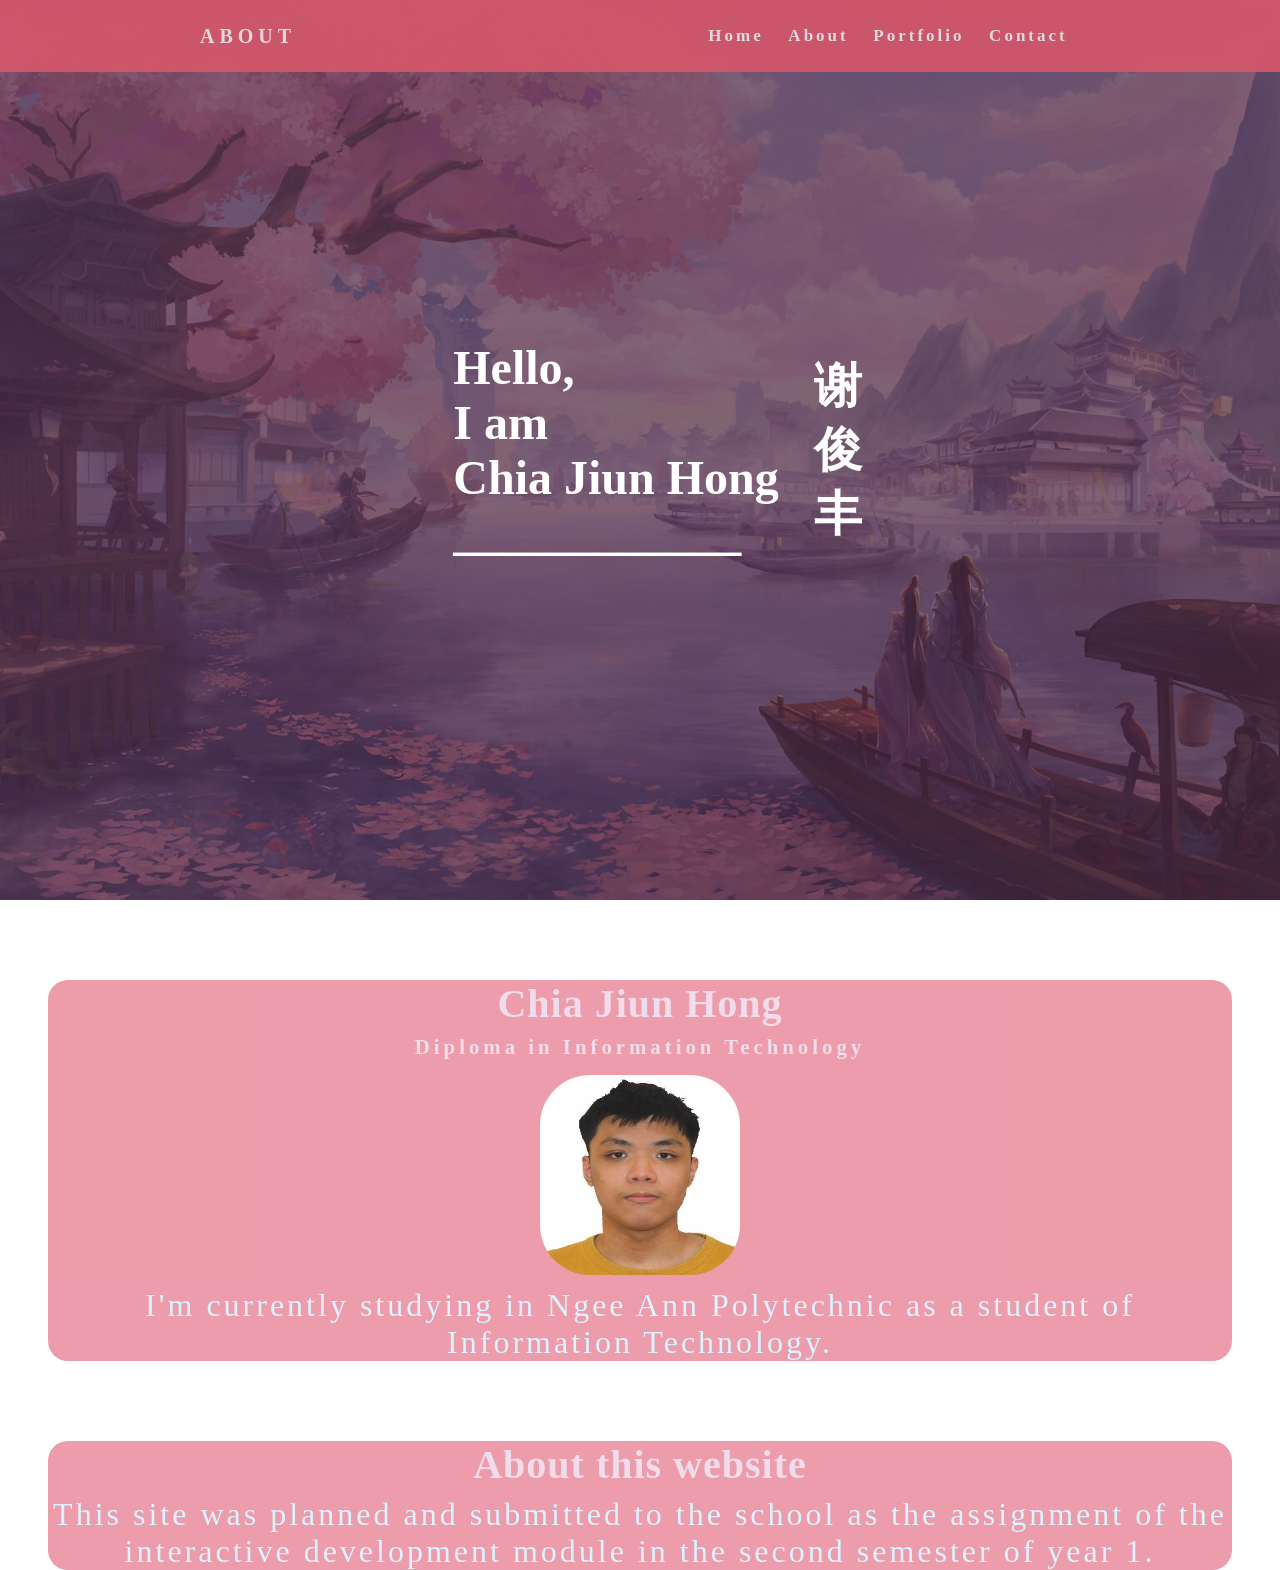
==== About.html @ ff0fc110 "try" ====
<!DOCTYPE html>
<html>
    <head>
        <meta charset="utf-8">
        <meta http-equiv="X-UA-Compatible" content="IE=edge">
        <title>About me by Jiun Hong</title>
        <meta name="description" content="">
        <meta name="viewport" content="width=device-width, initial-scale=1">
        <link href="https://fonts.googleapis.com/css2?family=Poppins:ital,wght@1,200&family=Zen+Antique&display=swap" rel="stylesheet">
        <link href="https://fonts.googleapis.com/css2?family=Dosis:wght@300&family=PT+Sans+Narrow&family=Poppins:ital,wght@1,200&family=Zen+Antique&display=swap" rel="stylesheet">
        <link rel="stylesheet" href="style.css">
    </head>

    <body>
        <!--Navigation Bar-->
        <nav>
            <div class="logo">
                <h4>About</h4>
            </div>
            <ul class="nav-links">
                <li>
                    <a href='index.html'>Home</a>
                </li>
                <li>
                    <a href='About.html'>About</a>
                </li>
                <li>
                    <a href='Portfolio.html'>Portfolio</a>
                </li>
                <li>
                    <a href='Contact.html'>Contact</a>
                </li>
            </ul>
            <!--For mobileeee-->
            <div class="burger">  <!--可爱可亲的三条线-->
                <div class= "line1"></div>
                <div class= "line2"></div>
                <div class= "line3"></div>
            </div>
        </nav>

        <section id="hero">
            <div class="hero container">              
                <div>
                    <h1>Hello,</h1>
                    <h1>I am </h1>
                    <h1>Chia Jiun Hong</h1>
                    <h1>____________</h1>
                </div>
                <div class='chinese-name'>
                    <h1>谢<span></span></h1>
                    <h1>俊<span></span></h1>
                    <h1>丰<span></span></h1>
                </div>
            </div>
        </section>

        <section class="About">
            <div class="AboutMe">
                <h1>Chia Jiun Hong</h1>
                <h2>Diploma in Information Technology</h2>
                <div class="image">
                    <img src="/png/Selfie.jpg" alt="Photograph of me">
                </div>
                <p>
                I'm currently studying in Ngee Ann Polytechnic as a student of Information Technology.</p>
                </p>
            </div>
            <div class="AboutWebsite">
                <h1>About this website</h1>
                <p>This site was planned and submitted to the school as the assignment of the interactive development module in the second semester of year 1.</p>
            </div>
        </section>
        <Section class="About website">

        </Section>
        <script src="Disaster.js"></script>
    </body>
</html>
---- style.css ----
/*Start of Some variable*/
:root {
    --ff--primary: 'poppins,sans-serif;'
    --ff--accent: 'Dosis,sans-serif;'
}
/*End of Some variable*/

/*Start of Implement fixed background image for every page*/
html{
    background: url(/png/wallpaper.jpeg)center fixed;
    background-size:cover;
    width: 100%;
    height: 100%;
}
/*End of Implement fixed background image for every page*/

/*Removing the annoying default margin and padding*/
*{
    margin: 0px;
    padding: 0px;
    box-sizing: border-box;
    font-family: var(--ff--primary);
}

nav{
    display: flex;
    justify-content: space-around;
    align-items: center;
    min-height: 8vh;
    background-color: rgb(209, 87, 107);
    opacity: 95%;
    position: fixed;
    width:100%;
    z-index: 1;
}

.logo{
    color: rgb(226,226,226);
    text-transform: uppercase;
    letter-spacing: 5px;
    font-size: 20px;
    border-radius: 50px;
}

.nav-links{
    display: flex;
    justify-content: space-around;
    width:30%;
}

.nav-links li{
    list-style: none;
}

.nav-links a{

    color: rgb(226,226,226);
    text-decoration: none;
    letter-spacing: 3px;
    font-weight: bold;
    font-size: 17px;  
}

.nav-links a:hover,
.nav-links a:focus{
    background-color:rgb(212, 49, 49);
    border-radius:20px;
}

.nav-links a:active{
    color:rgb(243, 155, 155);
}

.burger{
    display:none;
    cursor: pointer;
}

.burger div{
    width: 25px;
    height: 3px;
    background-color: rgb(226,226,226);
    margin:5px;
    transition: all 0.3s ease;
}

@media screen and (max-width:1024px){
    .nav-links{
        width: 60%;
    }
}

@media screen and (max-width:768px){
    body{
        overflow-x: hidden;
    }

    .nav-links{
        position: absolute;
        right: 0px;
        height: 92vh;
        top: 8vh;
        background-color: rgb(209, 87, 107);
        opacity:0.9;
        display: flex;
        flex-direction: column;
        align-items: center;
        width: 20%;
        transform: translateX(100%);
        transition: transform 0.4s ease-in;
    }

    .nav-links li{            
        opacity: 0;
    }


    .burger{
        display: block;
    }

    .nav-links a{
        font-size: 15px;
    }

}

@media screen and (max-width:610px) {
    .nav-links a{
        font-size: 12px;
    }

    .nav-links {
        width:25%;
    }

    .logo {
        font-size: 15px;
    }
}

.nav-active{
    transform: translateX(0%);
}

@keyframes navLinkFade{
    from{
        opacity: 0;
        transform: translateX(50px);
    }
    to{
        opacity: 1;
        transform: translateX(0px);
    }
}

.toggle .line1{
    transform: rotate(-45deg) translate(-5px,6px);
}
.toggle .line2{
    opacity: 0;
}
.toggle .line3{
    transform: rotate(45deg) translate(-5px,6px);
    
}

*,
*::before,
*::after{
    box-sizing: border-box;
}
/*End of Navigation*/

/*Start of Hero Section*/
.container {
    min-height: 100vh;
    width: 100%;
    display: flex;
    align-items: center;
    justify-content: center;
}

.hero{
    background-position: top center;
    position: relative;
    z-index: -1;
}

.hero::after{
    z-index: -1;
    content: '';
    position: absolute;
    left: 0;
    top: 0;
    height: 100%;
    width: 100%;
    background-color: rgb(77, 45, 72);
    opacity: 0.7;
}

#hero .hero{
    max-width: 1500px;
    margin: 0 auto;
    padding: 0 50px;
    justify-content:center;
}

.hero h1{
    display: block;
    width: fit-content;
    font-family: var(--ff--primary);
    font-size: 3rem;
    position: relative;
    color: transparent;
    animation: text_reveal 0.5s ease forwards;
    animation-delay: 1s;
}

/*Start of Aniamtion of Chinese Name in About page*/
.chinese-name h1{
    left:35px;
    animation-delay:1.3s;
}

.chinese-name span{
    position: absolute;
    top: 0;
    left: 0;
    height: 100%;
    width: 0%;
    background-color: rgb(241, 82, 117);
    animation: text_reveal_box 1s ease;
    animation-delay: 1s;
}

@media screen and (max-width:520px) {
    .hero h1{
        font-size: 2rem;
    }
}
@keyframes text_reveal_box{
    50%{
        width: 100%;
        left:0;
    }
    100%{
        width: 0;
        left: 100%;
    }
}
@keyframes text_reveal{
    100%{
        color: white;
    }
}

/*End of Aniamtion of Chinese Name in About page*/

/*End of Hero Section*/

/*Start of About*/
/*About me section and About Website*/
.About{
    margin:3rem;
    margin-top:5rem;
}
.AboutWebsite,
.AboutMe{
    background:rgb(235, 146, 161);
    position:relative;
    margin: 0 auto;
    margin-top: 2rem;
    text-align: center;
    border-radius: 20px;
    opacity: 90%;
    
}

.ProjectArea h1,
.AboutWebsite h1,
.AboutMe h1{
    font-family: var(--ff--primary);
    color:rgb(240, 217, 235);
    font-size: 2.5rem;
    font-weight: 700;
    letter-spacing: 1px;
    margin-bottom: 0.5rem;
}
.AboutMe h2{
    color:rgb(240, 217, 235);
    font-size:1.3rem;
    font-weight:600;
    letter-spacing: 4px;
    margin-bottom: 1rem;
}

.AboutMe .image img{
    border-radius:50px;
    width:200px;
    height:200px;
    margin-bottom:0.5rem;
}

.AboutWebsite p,
.AboutMe p{
    color:rgb(218, 241, 255);
    font-size : 8px;
    font-size:2rem;
    font-weight:500;
    letter-spacing: 3px;
    margin-bottom: 5rem;
}

/*My Portfolio*/
.Portfolio-Title h1{
    background-color:rgb(245, 156, 205);
    position:relative;
    margin: 0 auto;
    padding: 0 3rem;
    text-align: center;
    margin-top:1rem;
    color:rgb(255, 255, 255);
    font-size: 2.5rem;
    font-weight: 700;
    letter-spacing: 5px;
    margin-bottom: 0.5rem;
    opacity: 80%
}

/*Start of Displaying Cert*/
.cert{
    padding-top:2rem;
    text-align: center;

}
.cert ul li{
    list-style: none;
}

.cert ul{
    display: flex;
    flex-wrap: wrap;
}

.cert ul li{
    height: 40vh;
    flex-grow: 1;
}

.cert ul li img{
    width:250px;
    height:300px;
}

@media (max-height: 480px){

    .cert ul li{
        height: 75vh;
    }

    .cert ul li img{
        width: 100%;
        max-height: vh;
        margin: 2%;
    }
}

@media screen and (max-width: 480px){
    .Portfolio-Title h1{
        font-size: 1.8rem;
    }
}
/*End of Displaying Cert*/

/*Start of Project Card*/
.section-class{
    display:flex;
    flex-wrap: wrap;
    max-height: 75vh;
    line-height: 1.8;
    font-family: sans-serif; 
    justify-content: space-around;  
    margin:10px;
}

/*Change background image of my portfolio card*/
.img1{
    background-image: url(/png/IDP.png);
}
.img2,
.img3{
    background-image: url(/png/wallpaper.jpg);
}
/*End of changing card background img*/

/*Start of card detail*/
.card{
    color: white;
    background-size: cover;
    padding: 10rem 0 0;
    max-width:35ch;
    overflow: hidden;
    /*Animation*/
    transition: transform 500ms ease;
}

.card-content {
    --padding: 1.5rem; /*自定义*/
    padding: var(--padding);
    background: linear-gradient(
    hsl(0 0% 0%/0),
    hsl(0 0% 0%/0.3)20%,
    hsl(0 0% 0%/1)
    );
}

.card-title {
    position: relative;
    width: max-content;
    bottom:5px;
}

.card-title::after{
    content: "";
    position: absolute;
    height: 4px;
    left: calc(var(--padding) * -1);
    bottom:-2px;
    width: calc(100% + var(--padding));
    background:rgb(240, 70, 98);
    transform-origin: left;
    transition: transform 500ms ease;
}

.card:hover .card-title::after,
.card:focus-within .card-tile::after{
    transform: scaleX(1);
}

.card-body{
    color: rbg(255 255 255 / 0.05);
}

.button{
    cursor: pointer;
    display: inline;
    text-decoration: none;
    color: black;
    background-color:rgb(248, 197, 206);
    padding: 0.3em 1.25em;
    border-radius: 0.25em;
}

.button:hover,
.button:focus{
    background-color: rgb(253, 18, 77);
}
/*End of Card Detail*/
/*Mobile*/
/*Check is there device like mice */
@media (hover) {    
    .card-content{
        transform: translateY(65%);
        transition: transform 500ms ease;
    }

    .card:hover .card-content,
    .card:focus-within .card-content{
        transform: translateY(0);
        transition-delay: 500ms;
    }

    .card:focus-within .card-content {
        transition-duration: 0ms;
    }

    .card-content >*:not(.card-title) {
        opacity: 0;
        transition: opacity 500ms linear;
    }

    .card:hover .card-content>*:not(.card-title),
    .card:focus-within .card-content>*:not(.card-title){
        opacity: 1;
        transition-delay: 750ms;
    }

    .card-title:after{
        transform: scaleX(0);
    }
}

/*End of Project Card*/

/*Start of contact section*/
.contact{
    display: flex;
    height: 100vh;
    justify-content: center;
    align-items: center;
}

.contact-form{
    max-width:700px;
    width: 100%;
    background: rgb(231, 108, 156);
    opacity: 93%;
    padding: 25px 30px;
    border-radius: 5px;
}

.contact-form .title{
    font-size: 25px;
    font-weight: 500;
    position: relative;
}

.contact-form form .user-details{
    display: flex; 
    flex-wrap: wrap;
    justify-content: space-between;
    margin: 20px 0 12px 0;
}

form .user-details .input-box{
    width: calc(100% / 2 -20px);
}

.user-details .input-box .details{
    font-weight: 500;
    margin-bottom: 5px;
}

.user-details .input-box input,
.user-details .input-box textarea
{
    display: block;
    height: 45px;
    width: 100%;
    outline: none;
    border-radius: 5px;
    border: 1px solid white;
    padding-left: 15px;
    font-size: 16px;
}
.user-details .input-box textarea{
    resize: vertical;
}

form .submit-button input{
    height: 100%;
    width: 100%;
    outline: none;
    color: rgb(248, 194, 221);
    font-size: 18px;
    font-weight: 500;
    border-radius: 5px;
    letter-spacing: 1px;
    background: linear-gradient(80deg,rgb(233, 60, 126), rgb(226, 75, 146),rgb(233, 60, 126));
}

/*End of Contact Section*/
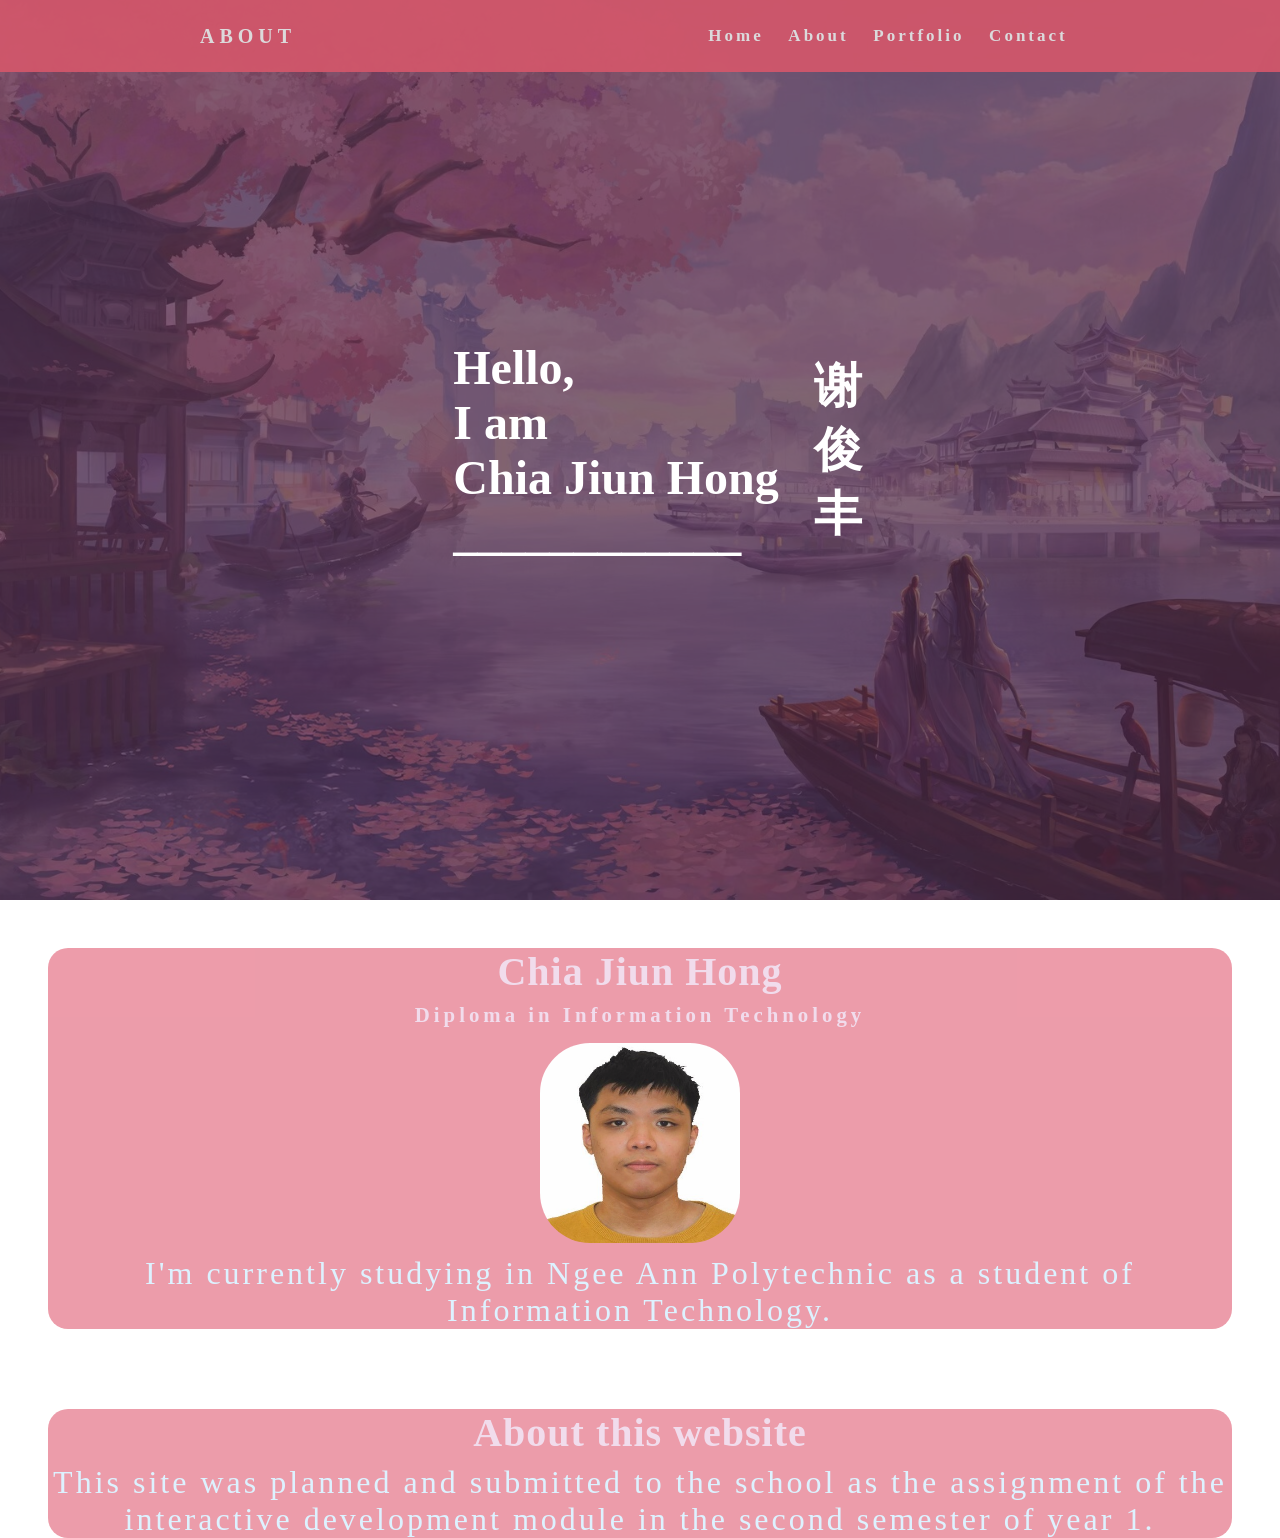
==== commit dffff0b2: "Detail of IDP Project" ====
--- a/About.html
+++ b/About.html
@@ -60,7 +60,7 @@
                 <h1>Chia Jiun Hong</h1>
                 <h2>Diploma in Information Technology</h2>
                 <div class="image">
-                    <img src="/png/Selfie.jpg" alt="Photograph of me">
+                    <img src="png/Selfie.jpg" alt="Photograph of me">
                 </div>
                 <p>
                 I'm currently studying in Ngee Ann Polytechnic as a student of Information Technology.</p>
--- a/style.css
+++ b/style.css
@@ -7,7 +7,7 @@
 
 /*Start of Implement fixed background image for every page*/
 html{
-    background: url(/png/wallpaper.jpeg)center fixed;
+    background: url(png/wallpaper.jpeg) center fixed;  /*why u bully me*/
     background-size:cover;
     width: 100%;
     height: 100%;
@@ -53,7 +53,6 @@
 }
 
 .nav-links a{
-
     color: rgb(226,226,226);
     text-decoration: none;
     letter-spacing: 3px;
@@ -263,14 +262,12 @@
 /*About me section and About Website*/
 .About{
     margin:3rem;
-    margin-top:5rem;
-}
+}
+
 .AboutWebsite,
 .AboutMe{
     background:rgb(235, 146, 161);
     position:relative;
-    margin: 0 auto;
-    margin-top: 2rem;
     text-align: center;
     border-radius: 20px;
     opacity: 90%;
@@ -386,11 +383,11 @@
 
 /*Change background image of my portfolio card*/
 .img1{
-    background-image: url(/png/IDP.png);
+    background-image: url(png/IDP.png);
 }
 .img2,
 .img3{
-    background-image: url(/png/wallpaper.jpg);
+    background-image: url(png/wallpaper.jpg);
 }
 /*End of changing card background img*/
 
@@ -403,6 +400,7 @@
     overflow: hidden;
     /*Animation*/
     transition: transform 500ms ease;
+    padding-bottom: 2px;
 }
 
 .card-content {
@@ -561,3 +559,23 @@
 }
 
 /*End of Contact Section*/
+.IDP{
+    display: flex;
+    height: 100vh;
+    justify-content: center;
+    align-items: center;
+}
+
+.IDP-Detail{
+    max-width:700px;
+    width: 100%;
+    background: rgb(231, 108, 156);
+    opacity: 93%;
+    padding: 25px 30px;
+    border-radius: 5px;
+}
+
+.IDP-Pic{
+    height:100px;
+    width:100px;
+}
